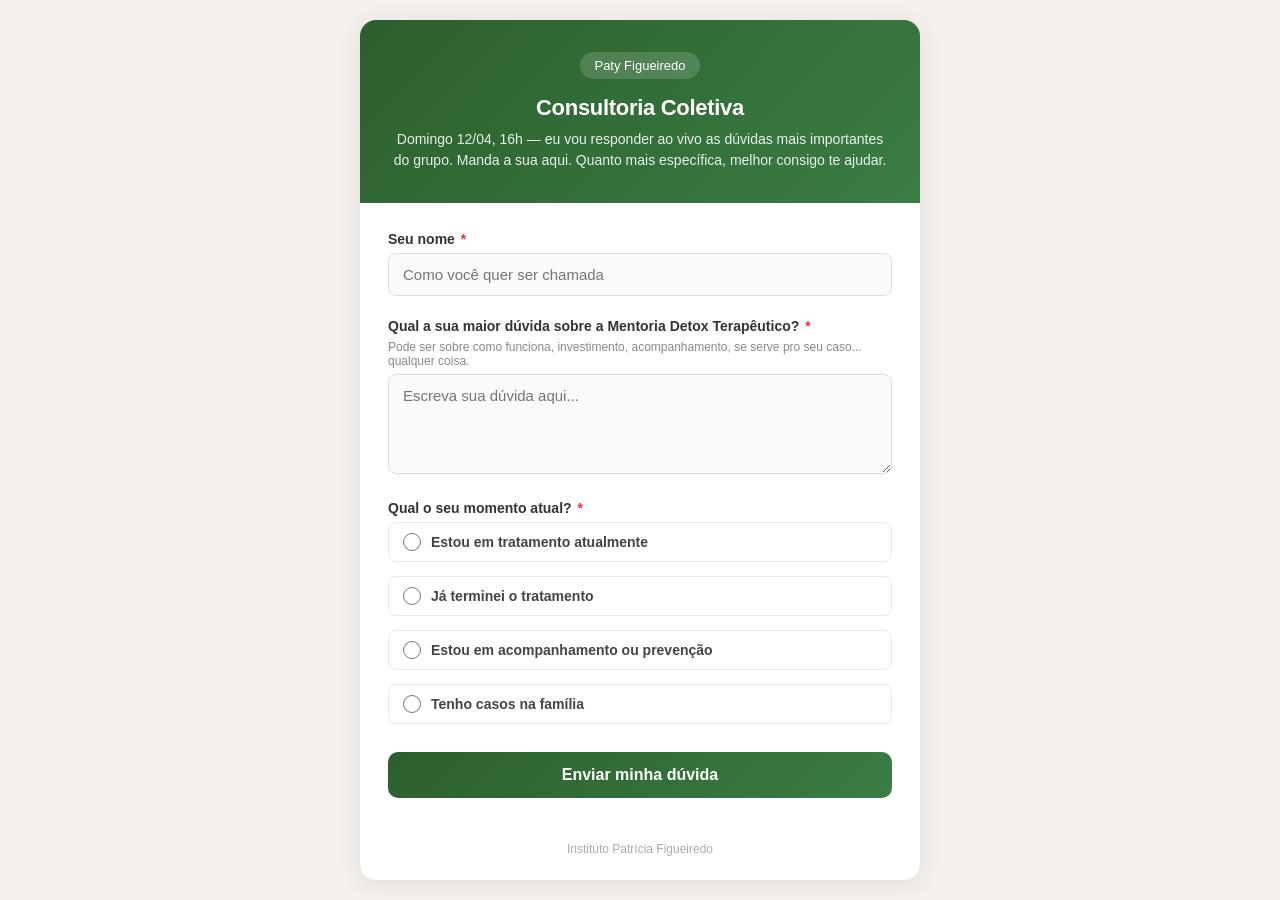
==== index.html @ f54fc902 "Formulario consultoria coletiva Detox" ====
<!DOCTYPE html>
<html lang="pt-BR">
<head>
<meta charset="utf-8">
<meta name="viewport" content="width=device-width, initial-scale=1.0">
<title>Consultoria Coletiva — Detox Terapêutico</title>
<style>
  * { box-sizing: border-box; margin: 0; padding: 0; }
  body {
    font-family: 'Segoe UI', -apple-system, BlinkMacSystemFont, Arial, sans-serif;
    background: #f5f0eb;
    min-height: 100vh;
    display: flex;
    justify-content: center;
    padding: 20px;
  }
  .container {
    background: white;
    max-width: 560px;
    width: 100%;
    border-radius: 16px;
    box-shadow: 0 4px 24px rgba(0,0,0,0.08);
    overflow: hidden;
    margin: auto;
  }
  .header {
    background: linear-gradient(135deg, #2c5f2d, #3a7d44);
    color: white;
    padding: 32px 28px;
    text-align: center;
  }
  .header h1 {
    font-size: 22px;
    font-weight: 700;
    margin-bottom: 8px;
    letter-spacing: -0.3px;
  }
  .header p {
    font-size: 14px;
    opacity: 0.9;
    line-height: 1.5;
  }
  .paty-badge {
    display: inline-flex;
    align-items: center;
    gap: 8px;
    background: rgba(255,255,255,0.15);
    padding: 6px 14px;
    border-radius: 20px;
    font-size: 13px;
    margin-bottom: 16px;
  }
  form { padding: 28px; }
  .field { margin-bottom: 22px; }
  label {
    display: block;
    font-size: 14px;
    font-weight: 600;
    color: #333;
    margin-bottom: 6px;
  }
  label .req { color: #dc3545; margin-left: 2px; }
  .hint { font-size: 12px; color: #888; margin-bottom: 6px; }
  input[type="text"], input[type="email"], textarea {
    width: 100%;
    padding: 12px 14px;
    border: 1.5px solid #ddd;
    border-radius: 8px;
    font-size: 15px;
    font-family: inherit;
    transition: border-color 0.2s;
    background: #fafafa;
  }
  input:focus, textarea:focus {
    outline: none;
    border-color: #2c5f2d;
    background: white;
    box-shadow: 0 0 0 3px rgba(44,95,45,0.1);
  }
  textarea { min-height: 100px; resize: vertical; }
  .radio-group { display: flex; flex-direction: column; gap: 8px; }
  .radio-option {
    display: flex;
    align-items: center;
    gap: 10px;
    padding: 10px 14px;
    border: 1.5px solid #e8e8e8;
    border-radius: 8px;
    cursor: pointer;
    transition: all 0.2s;
    font-size: 14px;
    color: #444;
  }
  .radio-option:hover { border-color: #2c5f2d; background: #f8fdf8; }
  .radio-option input[type="radio"] {
    accent-color: #2c5f2d;
    width: 18px; height: 18px; cursor: pointer;
  }
  .radio-option:has(input:checked) {
    border-color: #2c5f2d;
    background: #f0f8f0;
  }
  button[type="submit"] {
    width: 100%;
    padding: 14px;
    background: linear-gradient(135deg, #2c5f2d, #3a7d44);
    color: white;
    border: none;
    border-radius: 10px;
    font-size: 16px;
    font-weight: 700;
    cursor: pointer;
    transition: transform 0.1s, box-shadow 0.2s;
  }
  button[type="submit"]:hover {
    transform: translateY(-1px);
    box-shadow: 0 4px 12px rgba(44,95,45,0.3);
  }
  .footer-note {
    text-align: center;
    font-size: 12px;
    color: #aaa;
    padding: 16px 28px 24px;
  }
</style>
</head>
<body>

<div class="container">
  <div class="header">
    <div class="paty-badge">Paty Figueiredo</div>
    <h1>Consultoria Coletiva</h1>
    <p>Domingo 12/04, 16h — eu vou responder ao vivo as dúvidas mais importantes do grupo. Manda a sua aqui. Quanto mais específica, melhor consigo te ajudar.</p>
  </div>

  <form action="https://formsubmit.co/institutopatriciafigueiredo@gmail.com" method="POST">
    <!-- FormSubmit config -->
    <input type="hidden" name="_subject" value="Nova dúvida — Consultoria Coletiva Detox">
    <input type="hidden" name="_captcha" value="false">
    <input type="hidden" name="_template" value="table">
    <input type="hidden" name="_next" value="https://consultoria-detox.surge.sh/obrigada.html">
    <input type="text" name="_honey" style="display:none">

    <div class="field">
      <label>Seu nome <span class="req">*</span></label>
      <input type="text" name="Nome" placeholder="Como você quer ser chamada" required>
    </div>

    <div class="field">
      <label>Qual a sua maior dúvida sobre a Mentoria Detox Terapêutico? <span class="req">*</span></label>
      <p class="hint">Pode ser sobre como funciona, investimento, acompanhamento, se serve pro seu caso... qualquer coisa.</p>
      <textarea name="Dúvida" placeholder="Escreva sua dúvida aqui..." required></textarea>
    </div>

    <div class="field">
      <label>Qual o seu momento atual? <span class="req">*</span></label>
      <div class="radio-group">
        <label class="radio-option">
          <input type="radio" name="Momento Atual" value="Em tratamento" required>
          <span>Estou em tratamento atualmente</span>
        </label>
        <label class="radio-option">
          <input type="radio" name="Momento Atual" value="Terminou tratamento">
          <span>Já terminei o tratamento</span>
        </label>
        <label class="radio-option">
          <input type="radio" name="Momento Atual" value="Acompanhamento/prevenção">
          <span>Estou em acompanhamento ou prevenção</span>
        </label>
        <label class="radio-option">
          <input type="radio" name="Momento Atual" value="Casos na família">
          <span>Tenho casos na família</span>
        </label>
      </div>
    </div>

    <button type="submit">Enviar minha dúvida</button>
  </form>

  <div class="footer-note">Instituto Patrícia Figueiredo</div>
</div>

</body>
</html>
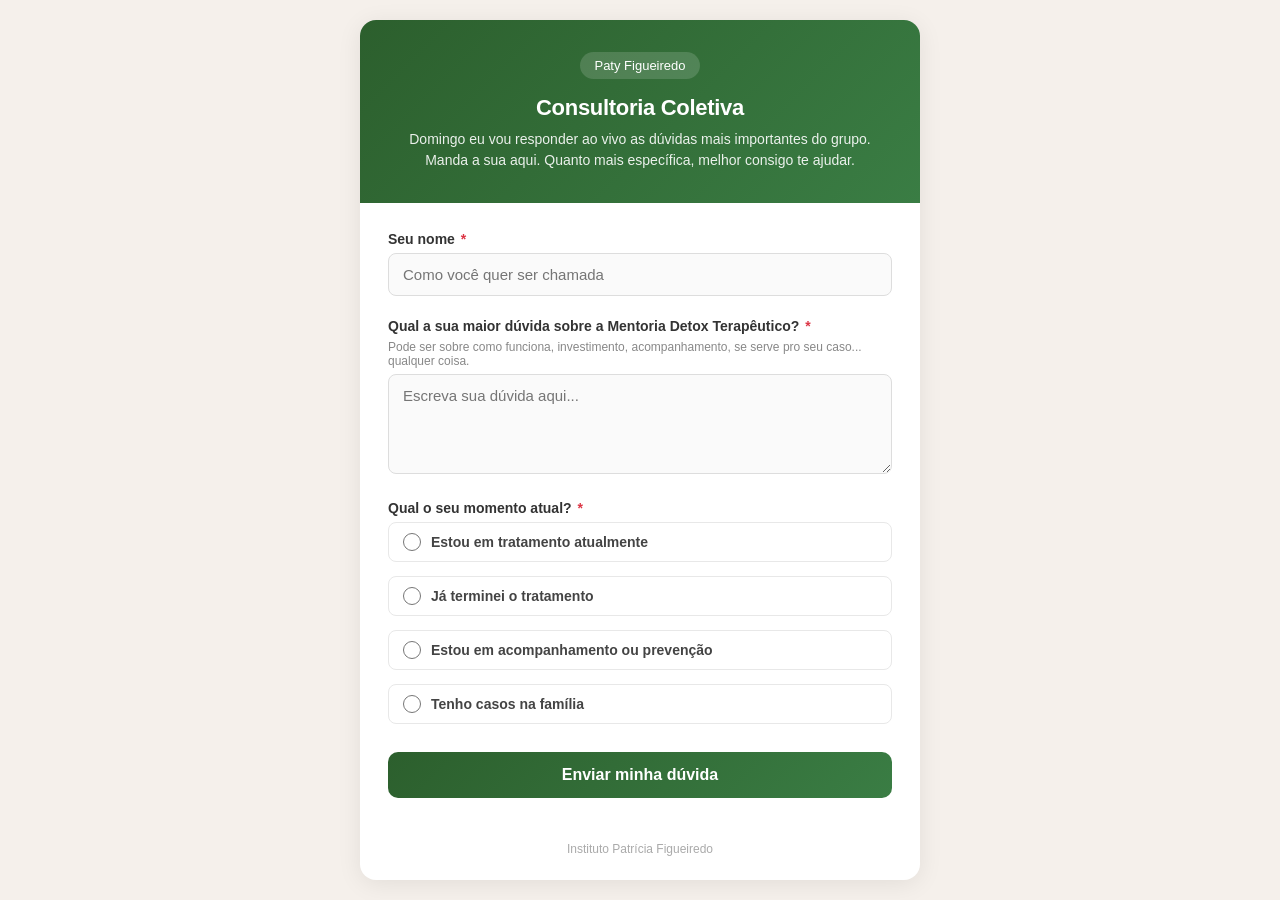
==== commit 795299aa: "remove horario da consultoria" ====
--- a/index.html
+++ b/index.html
@@ -130,7 +130,7 @@
   <div class="header">
     <div class="paty-badge">Paty Figueiredo</div>
     <h1>Consultoria Coletiva</h1>
-    <p>Domingo 12/04, 16h — eu vou responder ao vivo as dúvidas mais importantes do grupo. Manda a sua aqui. Quanto mais específica, melhor consigo te ajudar.</p>
+    <p>Domingo eu vou responder ao vivo as dúvidas mais importantes do grupo. Manda a sua aqui. Quanto mais específica, melhor consigo te ajudar.</p>
   </div>
 
   <form action="https://formsubmit.co/institutopatriciafigueiredo@gmail.com" method="POST">
@@ -138,7 +138,7 @@
     <input type="hidden" name="_subject" value="Nova dúvida — Consultoria Coletiva Detox">
     <input type="hidden" name="_captcha" value="false">
     <input type="hidden" name="_template" value="table">
-    <input type="hidden" name="_next" value="https://consultoria-detox.surge.sh/obrigada.html">
+    <input type="hidden" name="_next" value="https://patriciacentrotecnico-2026.github.io/paty-forms/obrigada.html">
     <input type="text" name="_honey" style="display:none">
 
     <div class="field">
